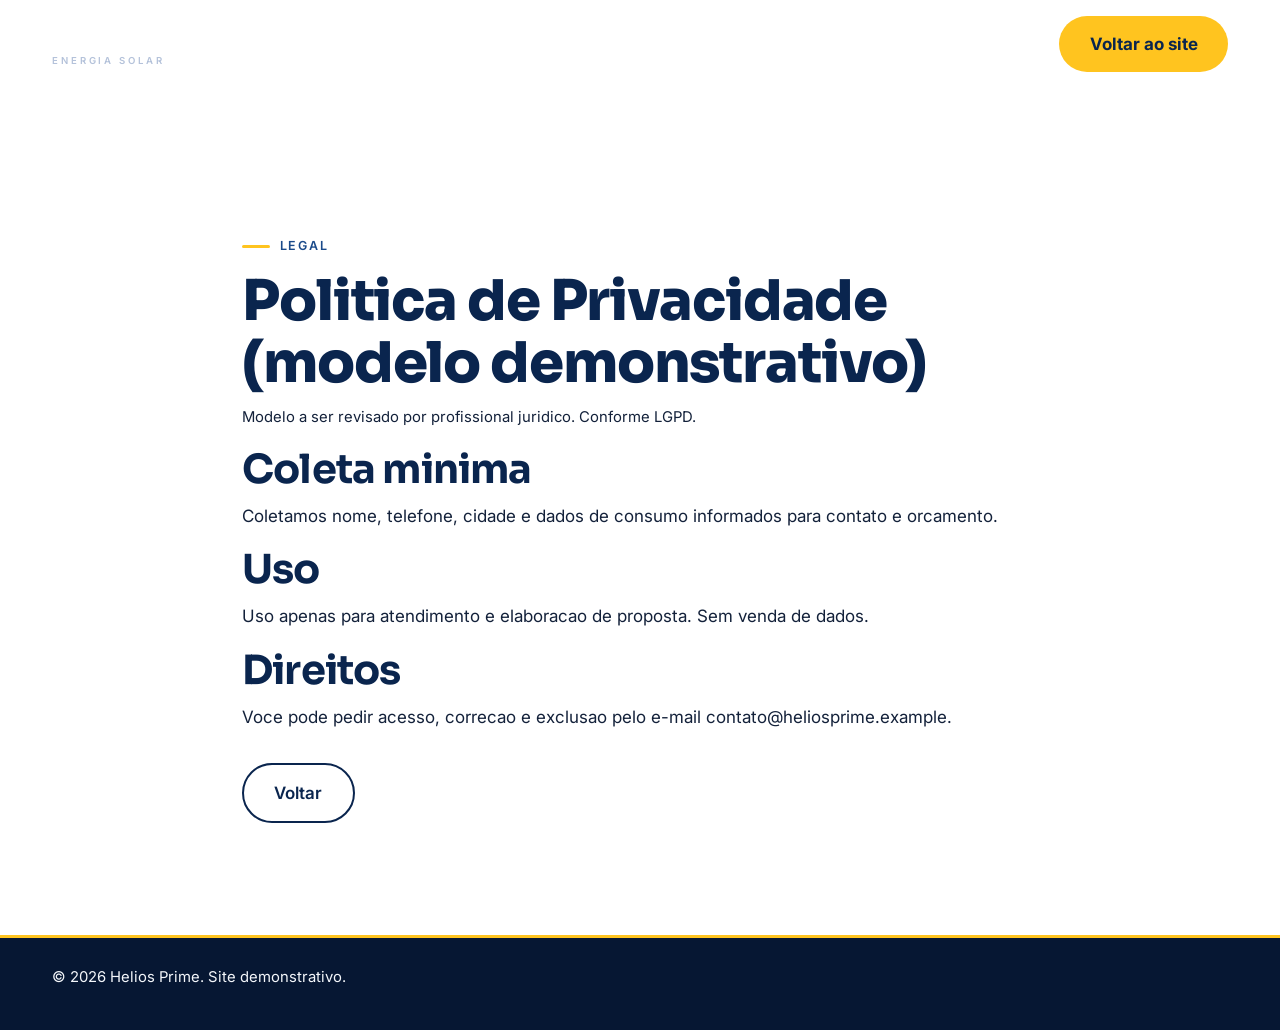
==== privacidade.html @ b28da910 "first commit" ====
<!DOCTYPE html>
<html lang="pt-BR">
<head>
  <meta charset="UTF-8">
  <meta name="viewport" content="width=device-width, initial-scale=1">
  <title>Politica de Privacidade | Helios Prime</title>
  <meta name="description" content="Politica de privacidade demonstrativa da Helios Prime Energia Solar.">
  <meta name="theme-color" content="#0A254E">
  <link rel="icon" type="image/svg+xml" href="favicon/favicon.svg">
  <link href="https://fonts.googleapis.com/css2?family=Inter:wght@400;500;600&family=Sora:wght@600;700&display=swap" rel="stylesheet">
  <link href="https://cdn.jsdelivr.net/npm/bootstrap@5.3.3/dist/css/bootstrap.min.css" rel="stylesheet">
  <link href="https://cdn.jsdelivr.net/npm/bootstrap-icons@1.11.3/font/bootstrap-icons.min.css" rel="stylesheet">
  <link href="css/style.css" rel="stylesheet">
</head>
<body>
  <a class="skip-link" href="#conteudo">Pular para o conteudo</a>
  <header class="header-site scrolled">
    <nav class="navbar navbar-expand-lg h-100" aria-label="Navegacao">
      <div class="container container-brand">
        <a class="brand-logo" href="index.html"><span><span class="brand-logo__name">HELIOS PRIME</span><br><span class="brand-logo__sub">ENERGIA SOLAR</span></span></a>
        <a class="btn-cta ms-auto" href="index.html">Voltar ao site</a>
      </div>
    </nav>
  </header>
  <main id="conteudo" class="section-pad" style="padding-top:140px">
    <div class="container container-brand" style="max-width:820px">
      <p class="eyebrow">Legal</p>
      <h1>Politica de Privacidade (modelo demonstrativo)</h1>
      <p><small>Modelo a ser revisado por profissional juridico. Conforme LGPD.</small></p>
      <h2>Coleta minima</h2>
      <p>Coletamos nome, telefone, cidade e dados de consumo informados para contato e orcamento.</p>
      <h2>Uso</h2>
      <p>Uso apenas para atendimento e elaboracao de proposta. Sem venda de dados.</p>
      <h2>Direitos</h2>
      <p>Voce pode pedir acesso, correcao e exclusao pelo e-mail contato@heliosprime.example.</p>
      <p><a class="btn-outline-dark-brand mt-3" href="index.html">Voltar</a></p>
    </div>
  </main>
  <footer class="footer-site pt-4 pb-4">
    <div class="container container-brand"><p><small>© <span data-year>2026</span> Helios Prime. Site demonstrativo.</small></p></div>
  </footer>
  <script src="https://cdn.jsdelivr.net/npm/bootstrap@5.3.3/dist/js/bootstrap.bundle.min.js"></script>
  <script src="js/script.js"></script>
</body>
</html>
---- css/style.css ----
﻿/* ============================================================
  HELIOS PRIME ENERGIA SOLAR - style.css
  1 Variaveis | 2 Base | 3 Tipografia | 4 Utilitarios | 5 Botoes
  6 Componentes | 7 Header | 8 Secoes | 9 Rodape | 10 Flutuantes
  11 Animacoes | 12 Responsivo | 13 Reduced motion
  ============================================================ */
:root {
  --primary: #0A254E;
  --primary-dark: #061733;
  --secondary: #1A4A8A;
  --accent: #FFC41F;
  --accent-dark: #E0A800;
  --bg: #FFFFFF;
  --surface: #F4F7FB;
  --text: #13213A;
  --text-light: #F4F7FB;
  --muted: #5A6B85;
  --muted-light: #B4C2DA;
  --border: #DCE4F0;
  --border-dark: #27447A;
  --whatsapp: #25A244;
  --radius-sm: 12px;
  --radius-md: 14px;
  --radius-lg: 20px;
  --radius-pill: 999px;
  --shadow-soft: 0 10px 30px rgba(10, 37, 78, 0.10);
  --shadow-yellow: 0 10px 24px rgba(255, 196, 31, 0.35);
  --font-title: "Sora", "Plus Jakarta Sans", system-ui, sans-serif;
  --font-body: "Inter", system-ui, -apple-system, sans-serif;
  --transition: 250ms cubic-bezier(0.22, 1, 0.36, 1);
  --header-h: 88px;
  --header-h-scrolled: 70px;
}

/* ---------- 2) Base ---------- */
*,
*::before,
*::after {
  box-sizing: border-box;
}
html {
  scroll-behavior: smooth;
  scroll-padding-top: 90px;
}
body {
  font-family: var(--font-body);
  font-size: 1.0625rem;
  line-height: 1.65;
  color: var(--text);
  background: var(--bg);
  overflow-x: hidden;
}
img {
  max-width: 100%;
  height: auto;
}
section {
  scroll-margin-top: 84px;
  overflow: hidden;
}

/* ---------- 3) Tipografia ---------- */
h1,
h2,
h3 {
  font-family: var(--font-title);
  color: var(--primary);
  line-height: 1.2;
  letter-spacing: -0.02em;
}
h1 {
  font-size: clamp(2.2rem, 5vw, 3.5rem);
  line-height: 1.1;
  font-weight: 800;
}
h2 {
  font-size: clamp(1.85rem, 3.5vw, 2.5rem);
  font-weight: 700;
}
h3 {
  font-size: clamp(1.15rem, 2vw, 1.25rem);
  font-weight: 700;
}
.section-dark h1,
.section-dark h2,
.section-dark h3 {
  color: var(--text-light);
}
.eyebrow {
  display: inline-flex;
  align-items: center;
  gap: 0.6rem;
  margin-bottom: 0.9rem;
  font-size: 0.78rem;
  font-weight: 600;
  letter-spacing: 0.14em;
  text-transform: uppercase;
  color: var(--secondary);
}
.eyebrow::before {
  content: "";
  width: 28px;
  height: 3px;
  background: var(--accent);
  border-radius: var(--radius-pill);
}
.section-dark .eyebrow {
  color: var(--accent);
}
.section-head {
  max-width: 720px;
  margin-bottom: 2.8rem;
}
.section-head.center {
  margin-inline: auto;
  text-align: center;
}
.lead-brand {
  max-width: 65ch;
  color: var(--muted);
}
.section-dark .lead-brand {
  color: var(--muted-light);
}
.section-pad {
  padding-block: 3.5rem;
}
.container-brand {
  max-width: 1200px;
}
/* ---------- 4) Utilitarios ---------- */
.skip-link {
  position: absolute;
  left: 1rem;
  top: -100px;
  z-index: 2000;
  padding: 0.75rem 1.25rem;
  background: var(--accent);
  color: var(--primary);
  font-weight: 700;
  border-radius: var(--radius-pill);
  transition: top var(--transition);
}
.skip-link:focus {
  top: 1rem;
}
.bg-surface {
  background: var(--surface);
}
.bg-dark-brand {
  background: var(--primary);
}
.badge-demo {
  display: inline-flex;
  align-items: center;
  padding: 0.3rem 0.7rem;
  border: 1px solid rgba(255, 196, 31, 0.5);
  border-radius: var(--radius-pill);
  background: rgba(255, 196, 31, 0.16);
  color: var(--accent);
  font-size: 0.75rem;
  font-weight: 600;
  letter-spacing: 0.06em;
  text-transform: uppercase;
}
.badge-demo--light {
  border-color: #F0D47A;
  background: #FFF4D1;
  color: #7A5A00;
}
a:focus-visible,
button:focus-visible,
input:focus-visible,
select:focus-visible,
textarea:focus-visible {
  outline: 3px solid var(--primary);
  outline-offset: 3px;
  border-radius: 6px;
}
.header-site a:focus-visible,
footer a:focus-visible {
  outline-color: var(--accent);
}

/* ---------- 5) Botoes ---------- */
.btn-cta,
.btn-outline-light-brand,
.btn-outline-dark-brand,
.btn-dark-brand {
  display: inline-flex;
  align-items: center;
  justify-content: center;
  gap: 0.6rem;
  min-height: 48px;
  padding: 0.9rem 1.9rem;
  border-radius: var(--radius-pill);
  font-weight: 700;
  text-decoration: none;
  transition: var(--transition);
}
.btn-cta {
  border: 0;
  background: var(--accent);
  color: var(--primary);
}
.btn-cta:hover {
  background: var(--accent-dark);
  color: var(--primary);
  transform: translateY(-2px);
  box-shadow: var(--shadow-yellow);
}
.btn-dark-brand {
  border: 0;
  background: var(--primary);
  color: #fff;
}
.btn-dark-brand:hover {
  background: var(--primary-dark);
  color: #fff;
  transform: translateY(-2px);
}
.btn-outline-light-brand {
  border: 2px solid var(--text-light);
  color: var(--text-light);
  font-weight: 600;
}
.btn-outline-light-brand:hover {
  background: var(--text-light);
  color: var(--primary);
}
.btn-outline-dark-brand {
  border: 2px solid var(--primary);
  color: var(--primary);
  font-weight: 600;
}
.btn-outline-dark-brand:hover {
  background: var(--primary);
  color: var(--text-light);
}
.link-arrow {
  display: inline-flex;
  align-items: center;
  gap: 0.4rem;
  color: var(--secondary);
  font-weight: 600;
  text-decoration: none;
}
.link-arrow i {
  transition: transform var(--transition);
}
.link-arrow:hover i {
  transform: translateX(5px);
}
/* ---------- 6) Componentes ---------- */
.feature-card {
  position: relative;
  height: 100%;
  padding: 1.75rem;
  overflow: hidden;
  border: 1px solid var(--border);
  border-radius: var(--radius-md);
  background: #fff;
  box-shadow: var(--shadow-soft);
  transition: var(--transition);
}
.feature-card::before {
  content: "";
  position: absolute;
  top: 0;
  right: 0;
  left: 0;
  height: 3px;
  background: var(--accent);
}
.feature-card:hover {
  border-color: var(--accent);
  transform: translateY(-5px);
}
.feature-card__icon {
  display: inline-flex;
  align-items: center;
  justify-content: center;
  width: 52px;
  height: 52px;
  margin-bottom: 1rem;
  border-radius: 12px;
  background: var(--primary);
  color: var(--accent);
  font-size: 1.5rem;
}
.trust-bar {
  border-top: 3px solid var(--accent);
  background: var(--primary);
  color: var(--text-light);
}
.trust-bar__item {
  display: flex;
  align-items: flex-start;
  gap: 0.8rem;
  font-size: 0.95rem;
}
.trust-bar__item i {
  color: var(--accent);
  font-size: 1.4rem;
}
.about-frame {
  position: relative;
}
.about-frame img {
  width: 100%;
  border-radius: var(--radius-lg);
  object-fit: cover;
  aspect-ratio: 4/5;
  box-shadow: var(--shadow-soft);
}
.about-frame::before {
  content: "";
  position: absolute;
  inset: 18px -18px -18px 18px;
  z-index: -1;
  border: 3px solid var(--accent);
  border-radius: var(--radius-lg);
}
.about-detail img {
  width: 100%;
  border-radius: var(--radius-md);
  object-fit: cover;
  aspect-ratio: 1/1;
}
.quote-tech {
  padding: 1.25rem 1.4rem;
  border-left: 4px solid var(--accent);
  border-radius: 0 var(--radius-sm) var(--radius-sm) 0;
  background: var(--surface);
}
.step-card {
  height: 100%;
  padding: 1.5rem;
  border: 1px solid var(--border);
  border-radius: var(--radius-md);
  background: #fff;
  transition: var(--transition);
}
.step-card:hover {
  border-color: var(--accent);
  transform: translateY(-4px);
}
.step-num {
  display: flex;
  align-items: center;
  justify-content: center;
  width: 56px;
  height: 56px;
  margin-bottom: 1rem;
  border-radius: 12px;
  background: var(--primary);
  color: var(--accent);
  font-family: var(--font-title);
  font-size: 1.4rem;
  font-weight: 800;
}
.timeline {
  position: relative;
}
.timeline__line {
  position: absolute;
  top: 34px;
  right: 0;
  left: 0;
  border-top: 2px dashed var(--border);
}
.nav-pills-brand .nav-link {
  padding: 0.7rem 1.4rem;
  border: 1px solid var(--border);
  border-radius: var(--radius-pill);
  background: #fff;
  color: var(--primary);
  font-weight: 600;
}
.nav-pills-brand .nav-link.active {
  border-color: var(--primary);
  background: var(--primary);
  color: #fff;
}
.filter-btn {
  padding: 0.55rem 1.2rem;
  border: 1px solid var(--border);
  border-radius: var(--radius-pill);
  background: #fff;
  color: var(--primary);
  font-weight: 600;
}
.filter-btn[aria-pressed="true"] {
  border-color: var(--primary);
  background: var(--primary);
  color: #fff;
}
.solution-img,
.gallery-img {
  width: 100%;
  object-fit: cover;
}
.solution-img {
  border-radius: var(--radius-lg);
  aspect-ratio: 3/2;
}
.gallery-item {
  overflow: hidden;
  border: 1px solid var(--border);
  border-radius: var(--radius-md);
  background: #fff;
}
.gallery-item img {
  aspect-ratio: 4/3;
  transition: transform 400ms ease;
}
.gallery-item:hover img {
  transform: scale(1.04);
}
.gallery-item--wide img {
  aspect-ratio: 16/10;
}
.gallery-cap {
  padding: 0.9rem 1.1rem;
}
.gallery-cap small {
  color: var(--muted);
}
.region-chip {
  display: inline-flex;
  align-items: center;
  gap: 0.4rem;
  padding: 0.55rem 1.1rem;
  border: 1px solid var(--border-dark);
  border-radius: var(--radius-pill);
  background: rgba(255, 255, 255, 0.06);
  color: var(--text-light);
  font-weight: 500;
}
.region-chip i {
  color: var(--accent);
}
.accordion-brand .accordion-item {
  margin-bottom: 0.7rem;
  overflow: hidden;
  border: 1px solid var(--border);
  border-radius: var(--radius-sm);
}
.accordion-brand .accordion-button {
  color: var(--primary);
  font-weight: 600;
}
.accordion-brand .accordion-button:not(.collapsed) {
  background: #FFF8E1;
  color: var(--primary);
  box-shadow: none;
}
.cta-final {
  position: relative;
  overflow: hidden;
  background: var(--accent);
  color: var(--primary);
}
/* ---------- 7) Header ---------- */
.header-site {
  height: var(--header-h);
  transition: background 300ms ease, box-shadow 300ms ease;
}
.header-site .nav-link {
  display: inline-flex;
  align-items: center;
  min-height: 48px;
  padding: 0.7rem 0.85rem;
  color: rgba(244, 247, 251, 0.88);
  font-weight: 500;
}
.header-site .nav-link:hover {
  color: var(--accent);
}
.header-site.scrolled {
  height: var(--header-h-scrolled);
  border-bottom: 2px solid var(--accent);
  background: rgba(10, 37, 78, 0.95);
  box-shadow: var(--shadow-soft);
}
.header-site.menu-open {
  background: var(--primary);
}
.header-site .navbar-toggler {
  border-color: rgba(255, 255, 255, 0.4);
}
.header-site .navbar-toggler-icon {
  background-image: url("data:image/svg+xml,%3csvg xmlns='http://www.w3.org/2000/svg' viewBox='0 0 30 30'%3e%3cpath stroke='rgba(255,255,255,0.9)' stroke-linecap='round' stroke-miterlimit='10' stroke-width='2' d='M4 7h22M4 15h22M4 23h22'/%3e%3c/svg%3e");
}
.brand-logo {
  display: flex;
  align-items: center;
  gap: 0.65rem;
  text-decoration: none;
}
.brand-logo__name {
  color: #fff;
  font-family: var(--font-title);
  font-size: 1.05rem;
  font-weight: 800;
  letter-spacing: 0.04em;
  line-height: 1;
}
.brand-logo__sub {
  color: var(--muted-light);
  font-size: 0.6rem;
  font-weight: 600;
  letter-spacing: 0.3em;
}

/* ---------- 8) Secoes ---------- */
.hero {
  position: relative;
  display: flex;
  align-items: center;
  min-height: 100svh;
  padding-top: calc(var(--header-h) + 2rem);
  padding-bottom: 4rem;
  background: var(--primary-dark);
  color: #fff;
}
.hero__bg {
  position: absolute;
  inset: 0;
  width: 100%;
  height: 100%;
  object-fit: cover;
}
.hero__overlay {
  position: absolute;
  inset: 0;
  background: linear-gradient(100deg, rgba(6, 23, 51, 0.92) 30%, rgba(6, 23, 51, 0.55) 65%, rgba(6, 23, 51, 0.45) 100%);
}
.hero__content {
  position: relative;
  z-index: 2;
}
.hero h1 {
  color: #fff;
}
.hero .lead {
  max-width: 58ch;
  color: var(--muted-light);
}
.hero .lead-brand,
.hero .lead {
  color: var(--muted-light);
}
.hero__eyebrow {
  display: flex;
  align-items: center;
  gap: 0.6rem;
  color: var(--accent);
  font-size: 0.78rem;
  font-weight: 700;
  letter-spacing: 0.14em;
}
.hero__eyebrow::before {
  content: "";
  width: 32px;
  height: 3px;
  border-radius: 99px;
  background: var(--accent);
}
.hero__trust {
  display: flex;
  flex-wrap: wrap;
  gap: 1rem 1.6rem;
  margin: 1.6rem 0 0;
  padding: 0;
  list-style: none;
}
.hero__trust li {
  display: flex;
  align-items: center;
  gap: 0.5rem;
  font-size: 0.95rem;
}
.hero__trust i {
  color: var(--accent);
}
.hero__card {
  display: flex;
  align-items: center;
  gap: 0.8rem;
  padding: 1rem 1.2rem;
  border: 1px solid rgba(255, 255, 255, 0.22);
  border-radius: var(--radius-md);
  background: rgba(255, 255, 255, 0.10);
}
.hero__card i {
  color: var(--accent);
  font-size: 1.8rem;
}
.map-embed {
  width: 100%;
  min-height: 340px;
  height: 100%;
  border: 0;
  border-radius: 14px;
}
.contact-card {
  padding: 1.6rem;
  border: 1px solid var(--border);
  border-radius: var(--radius-md);
  background: #fff;
  box-shadow: var(--shadow-soft);
}
.form-label {
  font-weight: 600;
}
.form-control,
.form-select {
  min-height: 48px;
  border-radius: 12px;
  font-size: 16px;
}

/* ---------- 9) Rodape ---------- */
.footer-site {
  border-top: 3px solid var(--accent);
  background: var(--primary-dark);
  color: var(--text-light);
}
.footer-site a {
  color: var(--muted-light);
  text-decoration: none;
}
.footer-site a:hover {
  color: var(--accent);
}
.footer-site h3 {
  color: #fff;
  font-size: 1rem;
}

/* ---------- 10) Flutuantes ---------- */
.btn-float-whatsapp {
  position: fixed;
  right: 20px;
  bottom: calc(20px + env(safe-area-inset-bottom));
  z-index: 1050;
  display: flex;
  align-items: center;
  justify-content: center;
  width: 60px;
  height: 60px;
  border-radius: 50%;
  background: var(--whatsapp);
  color: #fff;
  font-size: 1.8rem;
  box-shadow: 0 10px 24px rgba(37, 162, 68, 0.4);
  animation: pulse-soft 4s infinite;
}
.btn-back-top {
  position: fixed;
  right: 28px;
  bottom: calc(96px + env(safe-area-inset-bottom));
  z-index: 1050;
  display: none;
  align-items: center;
  justify-content: center;
  width: 44px;
  height: 44px;
  border: 1px solid var(--border-dark);
  border-radius: 50%;
  background: var(--primary);
  color: #fff;
}
.btn-back-top.show {
  display: flex;
}
@keyframes pulse-soft {
  0%,
  100% {
    transform: scale(1);
  }
  50% {
    transform: scale(1.06);
  }
}

/* ---------- 11) Animacoes ---------- */
.js .reveal {
  opacity: 0;
  transform: translateY(22px);
  transition: opacity 650ms cubic-bezier(0.22, 1, 0.36, 1), transform 650ms cubic-bezier(0.22, 1, 0.36, 1);
}
.js .reveal.is-visible {
  opacity: 1;
  transform: none;
}

/* ---------- 12) Responsivo ---------- */
@media (min-width: 992px) {
  .section-pad {
    padding-block: 6rem;
  }
}
@media (max-width: 991.98px) {
  .timeline__line {
    display: none;
  }
  .hero {
    padding-top: calc(var(--header-h) + 1rem);
  }
  .nav-pills-brand,
  .filters-wrap {
    flex-wrap: nowrap;
    overflow-x: auto;
    padding-bottom: 0.5rem;
  }
}
@media (min-width: 1400px) {
  .container-brand {
    max-width: 1320px;
  }
}

/* ---------- 13) Reduced motion ---------- */
@media (prefers-reduced-motion: reduce) {
  html {
    scroll-behavior: auto;
  }
  *,
  *::before,
  *::after {
    animation: none;
    transition: none;
  }
  .js .reveal {
    opacity: 1;
    transform: none;
  }
}
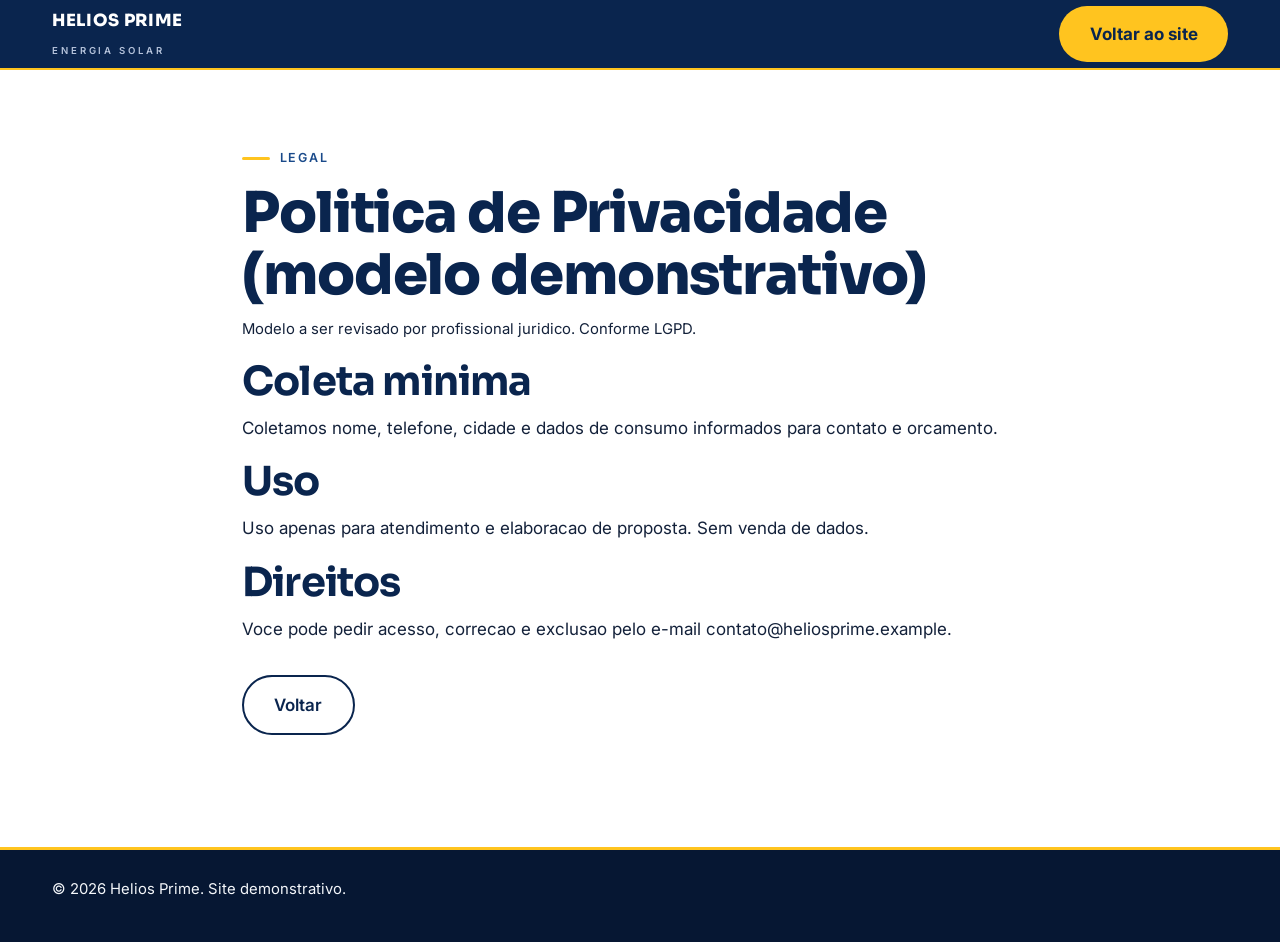
==== commit 957c808e: "ajustes de responsividade e funcionamento" ====
--- a/privacidade.html
+++ b/privacidade.html
@@ -1,4 +1,4 @@
-<!DOCTYPE html>
+﻿<!DOCTYPE html>
 <html lang="pt-BR">
 <head>
   <meta charset="UTF-8">
@@ -14,7 +14,7 @@
 </head>
 <body>
   <a class="skip-link" href="#conteudo">Pular para o conteudo</a>
-  <header class="header-site scrolled">
+  <header class="header-site header-solid fixed-top">
     <nav class="navbar navbar-expand-lg h-100" aria-label="Navegacao">
       <div class="container container-brand">
         <a class="brand-logo" href="index.html"><span><span class="brand-logo__name">HELIOS PRIME</span><br><span class="brand-logo__sub">ENERGIA SOLAR</span></span></a>
@@ -43,3 +43,4 @@
   <script src="js/script.js"></script>
 </body>
 </html>
+
--- a/css/style.css
+++ b/css/style.css
@@ -39,6 +39,7 @@
   box-sizing: border-box;
 }
 html {
+  overflow-x: hidden;
   scroll-behavior: smooth;
   scroll-padding-top: 90px;
 }
@@ -477,13 +478,34 @@
 .header-site .nav-link:hover {
   color: var(--accent);
 }
+.header-site .nav-link.active {
+  position: relative;
+  color: var(--accent);
+}
+.header-site .nav-link.active::after {
+  content: "";
+  position: absolute;
+  left: 0.85rem;
+  right: 0.85rem;
+  bottom: 6px;
+  height: 2px;
+  border-radius: 2px;
+  background: var(--accent);
+}
 .header-site.scrolled {
   height: var(--header-h-scrolled);
   border-bottom: 2px solid var(--accent);
   background: rgba(10, 37, 78, 0.95);
   box-shadow: var(--shadow-soft);
 }
+.header-site.header-solid {
+  height: var(--header-h-scrolled);
+  border-bottom: 2px solid var(--accent);
+  background: var(--primary);
+}
 .header-site.menu-open {
+  height: auto;
+  border-bottom: 2px solid var(--accent);
   background: var(--primary);
 }
 .header-site .navbar-toggler {
@@ -703,6 +725,30 @@
   }
 }
 @media (max-width: 991.98px) {
+  .about-frame::before {
+    inset: 12px -8px -8px 12px;
+  }
+  .cta-final .btn-dark-brand,
+  .cta-final .btn-outline-dark-brand {
+    max-width: 100%;
+    white-space: normal;
+    text-align: center;
+  }
+  .map-embed,
+  .contact-card,
+  .feature-card,
+  .step-card {
+    min-width: 0;
+    max-width: 100%;
+  }
+  .header-site .navbar-collapse {
+    margin-top: 0.75rem;
+    padding: 0.75rem;
+    border: 1px solid var(--border-dark);
+    border-radius: var(--radius-md);
+    background: var(--primary);
+    box-shadow: var(--shadow-soft);
+  }
   .timeline__line {
     display: none;
   }
@@ -739,3 +785,4 @@
   }
 }
 
+
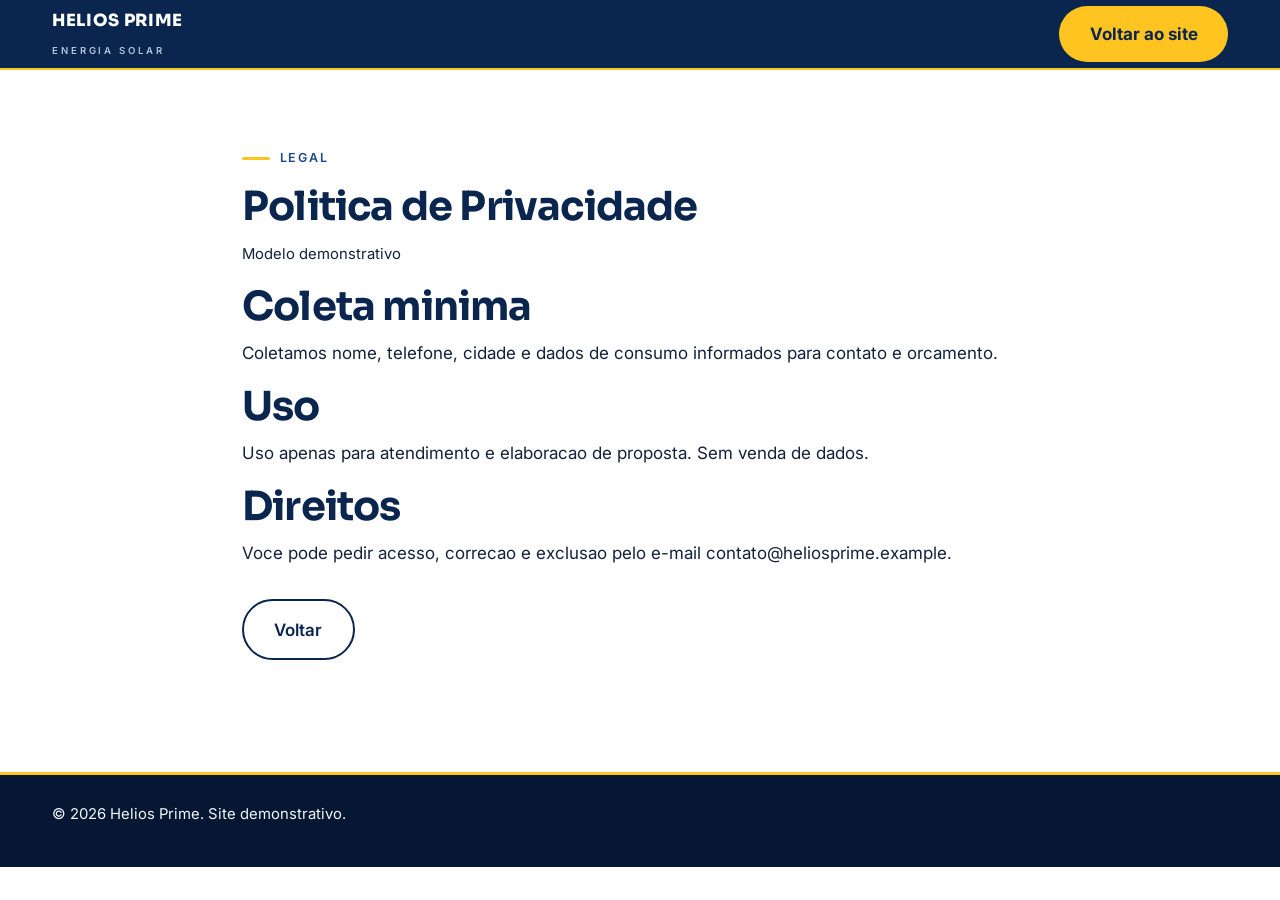
==== commit a7630412: "substituindo mensagens de ia por textos informativos" ====
--- a/privacidade.html
+++ b/privacidade.html
@@ -25,8 +25,8 @@
   <main id="conteudo" class="section-pad" style="padding-top:140px">
     <div class="container container-brand" style="max-width:820px">
       <p class="eyebrow">Legal</p>
-      <h1>Politica de Privacidade (modelo demonstrativo)</h1>
-      <p><small>Modelo a ser revisado por profissional juridico. Conforme LGPD.</small></p>
+      <h2>Politica de Privacidade</h2>
+      <p><small>Modelo demonstrativo</small></p>
       <h2>Coleta minima</h2>
       <p>Coletamos nome, telefone, cidade e dados de consumo informados para contato e orcamento.</p>
       <h2>Uso</h2>
